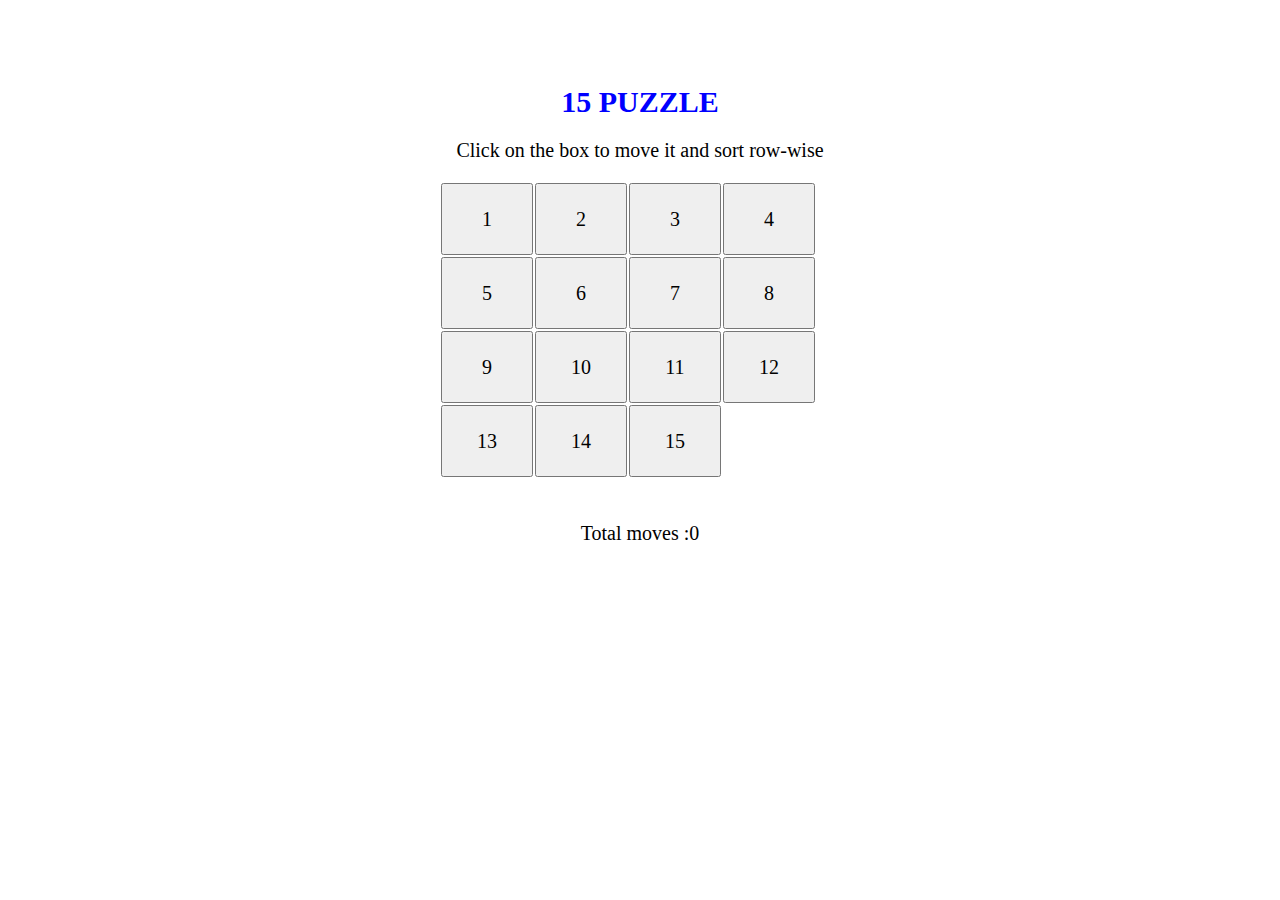
==== 15Puzzle/index.html @ 3968057c "starture of 15 puzzle challenge" ====
<!DOCTYPE html>
<html lang="en">
<head>
    <meta charset="UTF-8">
    <meta name="viewport" content="width=device-width, initial-scale=1.0">
    <title>15 Puzzle</title>
    <link rel="stylesheet" href="style.css">
</head>
<body>
    <div class="container">
        <h1>15 PUZZLE</h1>
        <p>Click on the box to move it and sort row-wise</p>
        <div class="btnContainer">

        </div>
        <div class="resetBtn">

        </div>
        <p>Total moves :0</p>
    </div>
    <script src="script.js"></script>
</body>
</html>
---- 15Puzzle/style.css ----
*
{
    padding: 0;
    margin: 0;
    box-sizing: border-box;
    font-size: 20px;
    font-family: 'Times New Roman', Times, serif;
}

.container
{
    height: 70vh;
    display: flex;
    flex-direction: column;
    justify-content: center;
    align-items: center;
    gap: 20px;
}
.btnContainer
{
    width: 400px;
    height: 300px;
}
h1{
    font-size: 30px;
    color: blue;
}
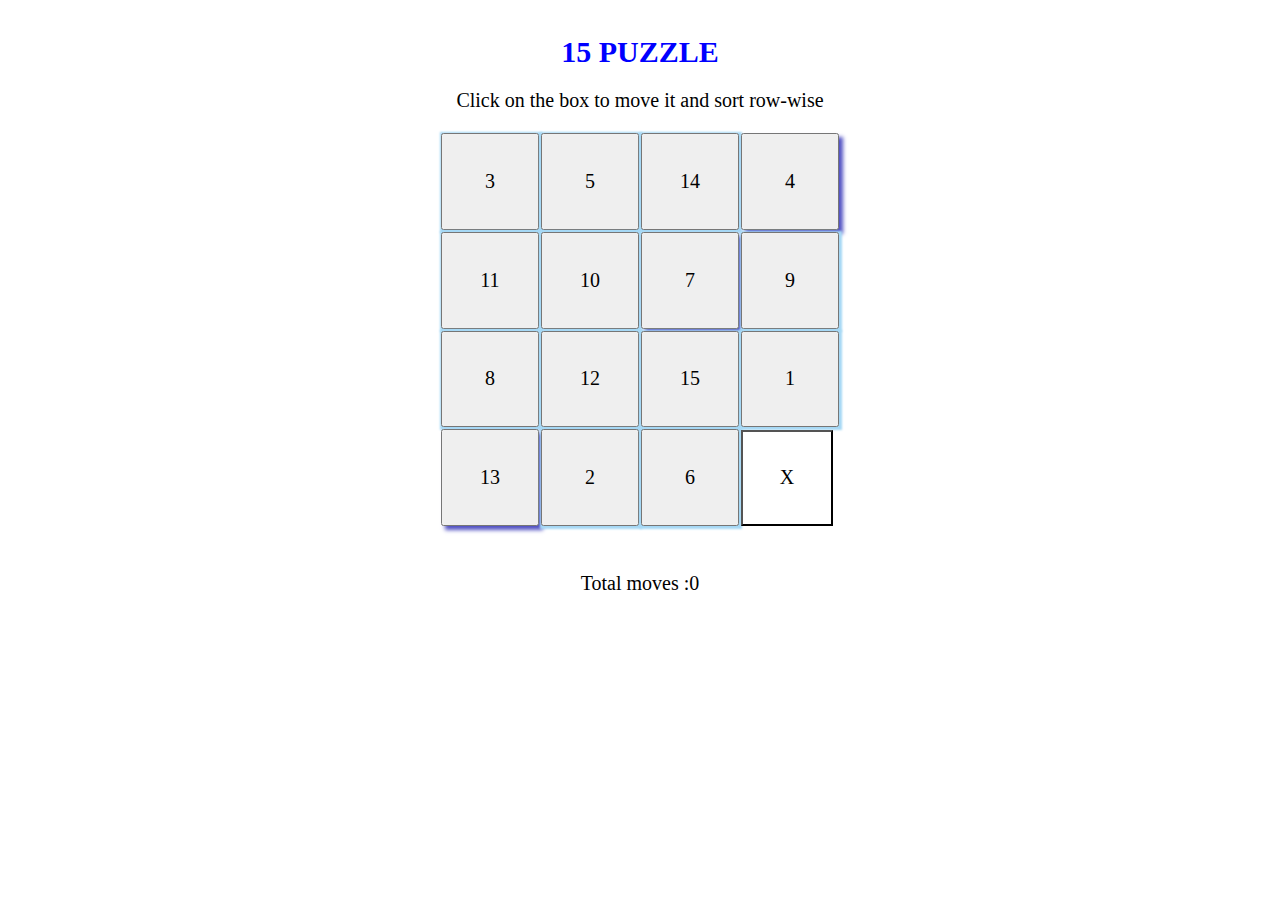
==== commit 7c3ff51a: "added some script" ====
--- a/15Puzzle/index.html
+++ b/15Puzzle/index.html
@@ -18,6 +18,35 @@
         </div>
         <p>Total moves :0</p>
     </div>
+    <!-- <button id="abc">x</button>
+    <button id="xyz">Y</button> -->
+    <!-- <script>
+        function switchButtons(x,y)
+        {
+        console.log(x.innerText,x.id);
+        console.log(y.innerText,y.id);
+
+        var temp1=x.innerText;
+        x.innerText=y.innerText;
+        y.innerText=temp1;
+
+        var temp2=x.id;
+        x.id=y.id;
+        y.id=temp2;
+
+        console.log(x.innerText,x.id);
+        console.log(y.innerText,y.id);
+        }
+
+        var x=document.querySelector('#abc');
+        var y=document.querySelector('#xyz');
+
+        switchButtons(x,y);
+        // x.style.color="red";
+        // y.style.color="yellow";
+
+        
+    </script> -->
     <script src="script.js"></script>
 </body>
 </html>--- a/15Puzzle/style.css
+++ b/15Puzzle/style.css
@@ -19,7 +19,7 @@
 .btnContainer
 {
     width: 400px;
-    height: 300px;
+    height: 400px;
 }
 h1{
     font-size: 30px;
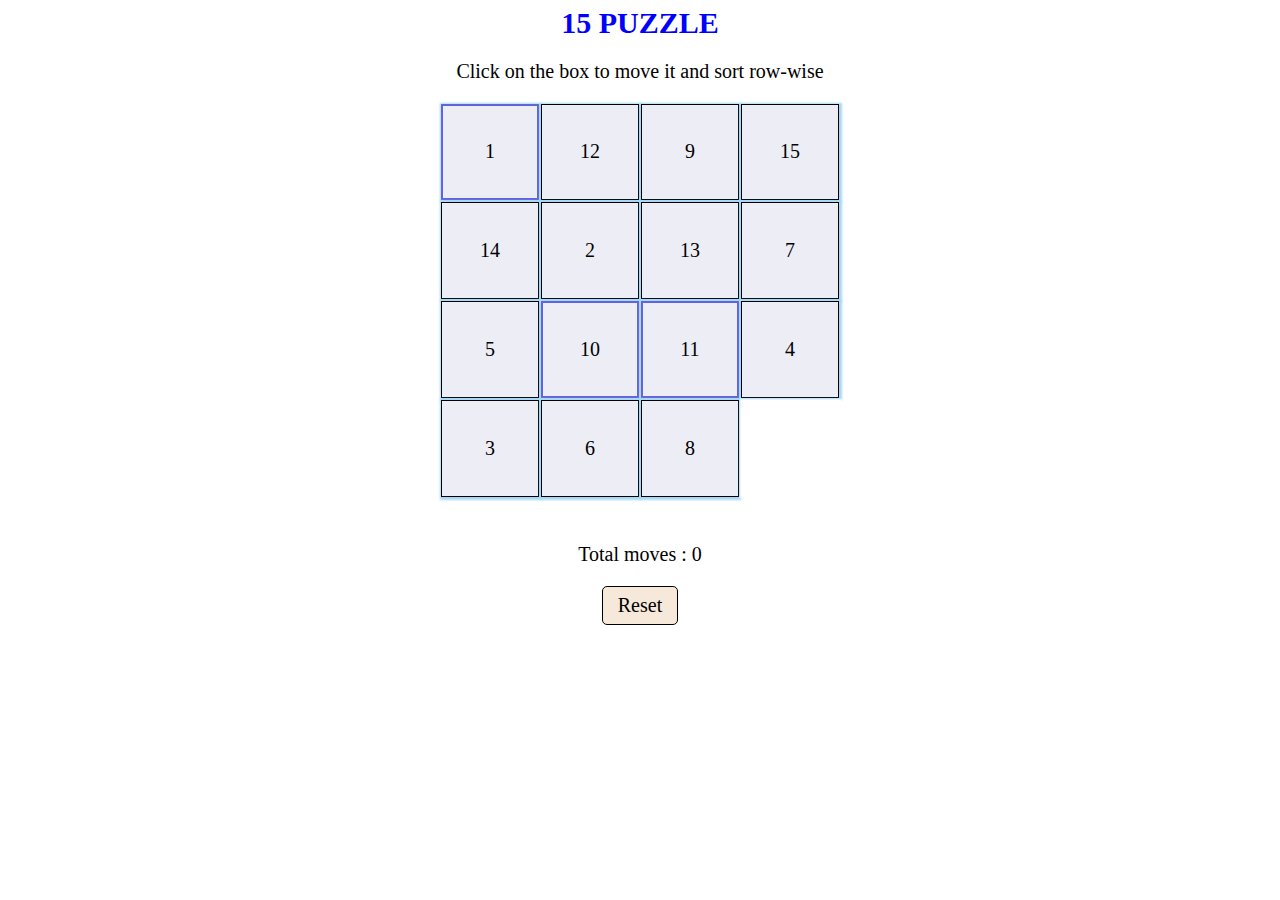
==== commit 5cec60cd: "done with js logic" ====
--- a/15Puzzle/index.html
+++ b/15Puzzle/index.html
@@ -16,37 +16,12 @@
         <div class="resetBtn">
 
         </div>
-        <p>Total moves :0</p>
+        <div class="moveCountClass">
+
+        </div>
+        <button id="reset">Reset</button>
     </div>
-    <!-- <button id="abc">x</button>
-    <button id="xyz">Y</button> -->
-    <!-- <script>
-        function switchButtons(x,y)
-        {
-        console.log(x.innerText,x.id);
-        console.log(y.innerText,y.id);
-
-        var temp1=x.innerText;
-        x.innerText=y.innerText;
-        y.innerText=temp1;
-
-        var temp2=x.id;
-        x.id=y.id;
-        y.id=temp2;
-
-        console.log(x.innerText,x.id);
-        console.log(y.innerText,y.id);
-        }
-
-        var x=document.querySelector('#abc');
-        var y=document.querySelector('#xyz');
-
-        switchButtons(x,y);
-        // x.style.color="red";
-        // y.style.color="yellow";
-
-        
-    </script> -->
+   
     <script src="script.js"></script>
 </body>
 </html>--- a/15Puzzle/style.css
+++ b/15Puzzle/style.css
@@ -6,7 +6,10 @@
     font-size: 20px;
     font-family: 'Times New Roman', Times, serif;
 }
-
+body
+{
+    width: 100vw;
+}
 .container
 {
     height: 70vh;
@@ -24,4 +27,24 @@
 h1{
     font-size: 30px;
     color: blue;
+}
+#reset
+{
+    padding: 7px 15px;
+    border: 1px solid black;
+    border-radius: 5px;
+    background-color:rgb(246, 233, 217);
+}
+#reset:hover
+{
+    background-color:antiquewhite;
+}
+.winMessage
+{
+    font-size: 55px;
+    font-weight: bolder;
+    color: red;
+    position:absolute;
+    top: 240px;
+    transform: rotate(-45deg);
 }